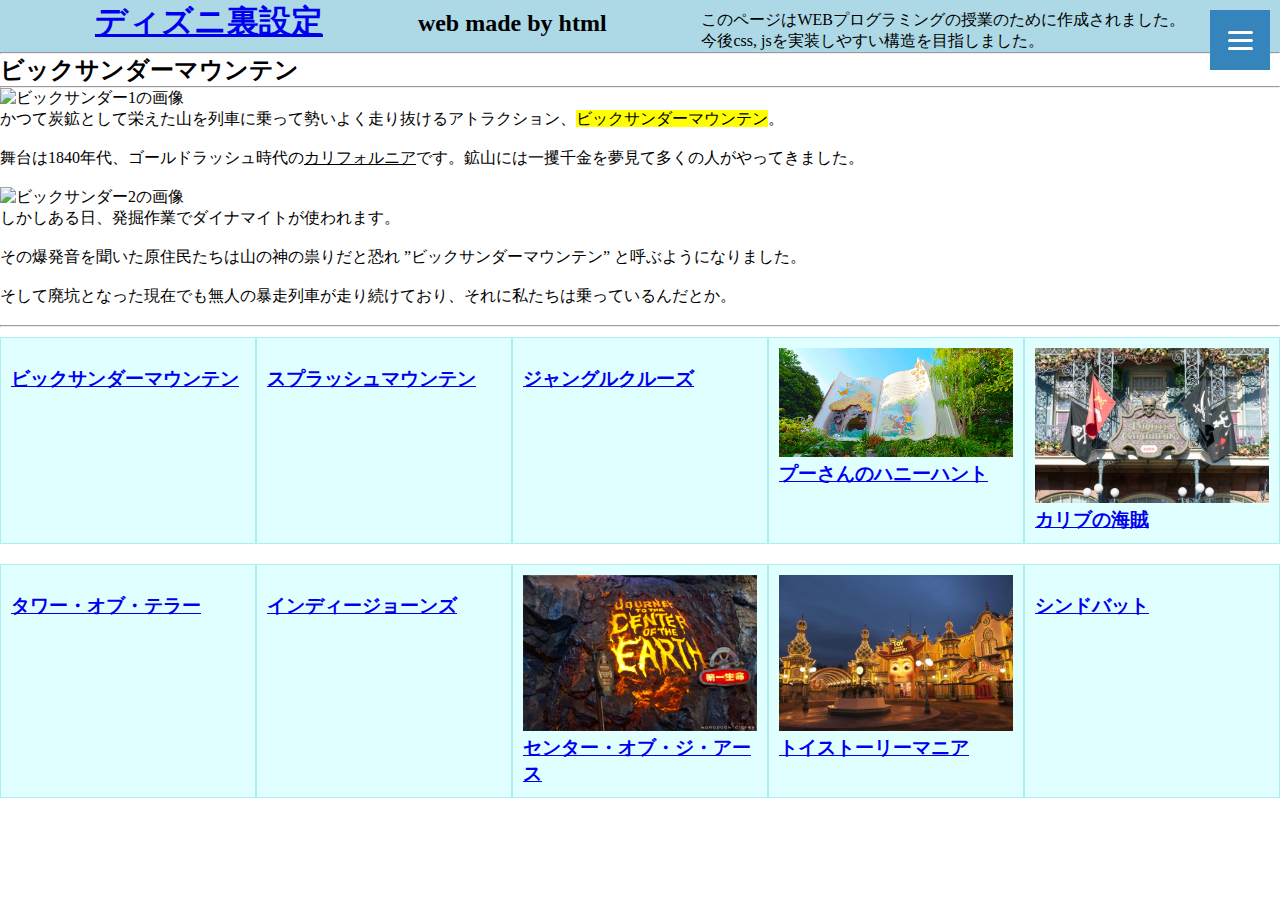
==== html/btm.html @ 26257cbd "Add files via upload" ====
<!DOCTYPE html>
<html lang="ja">
<head>
    <meta charset="UTF-8">
    <meta http-equiv="X-UA-Compatible" content="IE=edge">
    <meta name="viewport" content="width=device-width, initial-scale=1.0">
    <link rel="stylesheet" href="https://rikubon50.github.io/disneydaisuki/css/reset.css">
    <link rel="stylesheet" href="../css/main.css">
    <link rel="stylesheet" href="../css/humbmenu.css">
    <title>ディズニー裏設定</title>
</head>
<body>
    <header>
        <div class="top-wrapper">
            <div class="top-title">
                <a href="../index.html">
                    <h1>ディズニ裏設定</h1>
                </a>
            </div>
            <div class="top-subtitle">
                <h2>web made by html</h2>
            </div>
            <div class="top-caption">
                <p>このページはWEBプログラミングの授業のために作成されました。<br>
                   今後css, jsを実装しやすい構造を目指しました。
                </p>
            </div>
        </div>
        <div class="hamburger-menu">
            <input type="checkbox" id="menu-btn-check">
            <label for="menu-btn-check" class="menu-btn"><span></span></label>
            <!--ここからメニュー-->
            <div class="menu-content">
                <ul>
                    <li>
                        <a href="#基本情報">基本情報</a>
                    </li>
                    <li>
                        <a href="#今後の展望">今後の展望</a>
                    </li>
                    <li>
                        <a href="#コンタクト">conntact</a>
                    </li>
                    <li>
                        <a href="../index.html">トップページに戻る</a>
                    </li>
                </ul>
            </div>
            <!--ここまでメニュー-->
        </div>
    </header>
    <main>
        <hr>
        <h2 id="ビックサンダーマウンテン">ビックサンダーマウンテン</h2>
        <hr>
        <div class="BTM-content">
            <img src="https://rikubon50.github.io/disneydaisuki/images/ビックサンダー1.jpg" alt="ビックサンダー1の画像">
            <p>かつて炭鉱として栄えた山を列車に乗って勢いよく走り抜けるアトラクション、<mark>ビックサンダーマウンテン</mark>。<br>
                <br>
                舞台は1840年代、ゴールドラッシュ時代の<u>カリフォルニア</u>です。鉱山には一攫千金を夢見て多くの人がやってきました。</p><br>
            <img src="https://rikubon50.github.io/disneydaisuki/images/ビックサンダー2.jpg" alt="ビックサンダー2の画像">
            <p>しかしある日、発掘作業でダイナマイトが使われます。<br>
                <br>
                その爆発音を聞いた原住民たちは山の神の祟りだと恐れ ”ビックサンダーマウンテン” と呼ぶようになりました。<br>
                <br>
                そして廃坑となった現在でも無人の暴走列車が走り続けており、それに私たちは乗っているんだとか。</p><br>
        </div>
        <hr>
                    <footer>
                        <div class="container">
                            <a class="item" href="../html/btm.html">
                                <img src="../images/ビックサンダー1.jpg" alt="">
                                <h3>ビックサンダーマウンテン</h3>
                            </a>
                            <a class="item" href="../html/spm.html">
                                <img src="../images/スプラッシュ1.jpg" alt="">
                                <h3>スプラッシュマウンテン</h3>
                            </a>
                            <a class="item" href="../html/jgc.html">
                                <img src="../images/ジャングルクルーズ1.jpg" alt="">
                                <h3>ジャングルクルーズ</h3>
                            </a>
                            <a class="item" href="../html/pooh.html">
                                <img src="../images/ハニーハント1.jpg" alt="">
                                <h3>プーさんのハニーハント</h3>
                            </a>
                            <a class="item" href="../html/pirates.html">
                                <img src="../images/カリブ1.jpg" alt="">
                                <h3>カリブの海賊</h3>
                            </a>
                            <a class="item" href="../html/tot.html">
                                <img src="../images/タワー・オブ・テラー1.jpg" alt="">
                                <h3>タワー・オブ・テラー</h3>
                            </a>
                            <a class="item" href="../html/ind.html">
                                <img src="../images/インディー1.jpg" alt="">
                                <h3>インディージョーンズ</h3>
                            </a>
                            <a class="item" href="../html/center.html">
                                <img src="../images/センター.jpg" alt="">
                                <h3>センター・オブ・ジ・アース</h3>
                            </a>
                            <a class="item" href="../html/toystory.html">
                                <img src="../images/トイマニ1.jpg" alt="">
                                <h3>トイストーリーマニア</h3>
                            </a>
                            <a class="item" href="../html/snd.html">
                                <img src="../images/シンドバッド2.jpg" alt="">
                                <h3>シンドバット</h3>
                            </a>
                        </div>
                    </footer>
</body>
</html>
---- css/main.css ----
.top-wrapper{
    display: flex;
    justify-content: space-evenly;
    background-color: lightblue;
}

.top-subtitle, .top-caption{
    margin-top: 10px;
}

.link-wrapper{
    display: flex;
    justify-content: space-evenly;
}
li{
    list-style:none;
}

img {
    max-width: 100%;  /* 横幅に合わせて自動縮小するが、拡大はしない */
 }

 .main-wrapper{
    padding-left: 2%;
    padding-right: 2%;
 }
 
#基本情報{
    text-align:center;
 }

 .A{
    display: flex;
    justify-content: center;
 }

 .menu{
    margin: 20px 30px;
 }

 .menu li a{
	background-color: #E0FFFF;
	border: 1px solid #E0FFFF;
}

.menu li a {
	display: flex;
	justify-content: center;
	align-items: center;
	position: relative;
	width: 300px;
	height: 60px;
	color: #333;
	font-size: 18px;
	font-weight: 700;
	text-decoration: none;
	transition: 0.3s;
	box-shadow: 10px 10px;
}

.menu li a:hover {
	color: black;
}

.nemu li a::after {
	content: '';
	position: absolute;
	top: 50%;
	right: 20px;
	transform: rotate(45deg) translateY(-50%);
	width: 6px;
	height: 6px;
	border-width: 2px 2px 0 0;
	border-style: solid;
	border-color: #333;
}

.menu li a:hover {
	background-color: #AFEEEE;
	border: 1px solid #333;
}

.menu li a:hover::after {
	border-color: #f2f2f2 #f2f2f2 transparent transparent;
}

.B{
	background-image: url(../images/\ ディズニーロゴ.png);
	background-repeat: no-repeat;
	background-size: contain;
	background-color:rgba(255,255,255,0.5);
	background-blend-mode:lighten;
	background-position: center;
}

.container{
	display: flex;
  	flex-wrap: wrap;
  	justify-content: space-around;
}

.item {
	background-color: #E0FFFF;
	padding: 10px 10px;
	border: solid #AFEEEE;
	border-width: 1px;
	height: auto;
	width: 20%;
	margin: 10px 0px;
  }

.item h3{
	margin-top:auto;
}

.item:hover{
	background-color: #AFEEEE;
}

table{
	width: 100%;
	border-collapse:separate;
	border-spacing: 0;
  }
  
  table th:first-child{
	border-radius: 5px 0 0 0;
  }
  
  table th:last-child{
	border-radius: 0 5px 0 0;
	border-right: 1px solid #ffdd11;
  }
  
  table th{
	text-align: center;
	color:black;
	background: linear-gradient(#ffff00,#ffdd11);
	border-left: 1px solid black;
	border-top: 1px solid black;
	border-bottom: 1px solid black;
	box-shadow: 0px 1px 1px rgba(255,255,255,0.3) inset;
	width: 25%;
	padding: 10px 0;
  }
  
  table td{
	text-align: center;
	border-left: 1px solid #a8b7c5;
	border-bottom: 1px solid #a8b7c5;
	border-top:none;
	box-shadow: 0px -3px 5px 1px #eee inset;
	width: 25%;
	padding: 10px 0;
  }
  
  table td:last-child{
	border-right: 1px solid #a8b7c5;
  }
  
  table tr:last-child td:first-child {
	border-radius: 0 0 0 5px;
  }
  
  table tr:last-child td:last-child {
	border-radius: 0 0 5px 0;
  }
---- css/humbmenu.css ----
.menu-btn {
    position: fixed;
    top: 10px;
    right: 10px;
    display: flex;
    height: 60px;
    width: 60px;
    justify-content: center;
    align-items: center;
    z-index: 90;
    background-color: #3584bb;
}
.menu-btn span,
.menu-btn span:before,
.menu-btn span:after {
    content: '';
    display: block;
    height: 3px;
    width: 25px;
    border-radius: 3px;
    background-color: #ffffff;
    position: absolute;
}
.menu-btn span:before {
    bottom: 8px;
}
.menu-btn span:after {
    top: 8px;
}
#menu-btn-check:checked ~ .menu-btn span {
    background-color: rgba(255, 255, 255, 0);/*メニューオープン時は真ん中の線を透明にする*/
}
#menu-btn-check:checked ~ .menu-btn span::before {
    bottom: 0;
    transform: rotate(45deg);
}
#menu-btn-check:checked ~ .menu-btn span::after {
    top: 0;
    transform: rotate(-45deg);
}
#menu-btn-check {
    display: none;
}
.menu-content {
    width: 100%;
    height: 100%;
    position: fixed;
    top: 0;
    left: 0;
    z-index: 10;
    background-color: #3584bb;
}
.menu-content ul {
    padding: 70px 10px 0;
}
.menu-content ul li {
    border-bottom: solid 1px #ffffff;
    list-style: none;
}
.menu-content ul li a {
    display: block;
    width: 100%;
    font-size: 15px;
    box-sizing: border-box;
    color:#ffffff;
    text-decoration: none;
    padding: 9px 15px 10px 0;
    position: relative;
}
.menu-content ul li a:hover{
    opacity: 0.5;
}
.menu-content ul li a::before {
    content: "";
    width: 7px;
    height: 7px;
    border-top: solid 2px #ffffff;
    border-right: solid 2px #ffffff;
    transform: rotate(45deg);
    position: absolute;
    right: 11px;
    top: 16px;
}
.menu-content {
    width: 100%;
    height: 100%;
    top: 0;
    left: 100%;/*leftの値を変更してメニューを画面外へ*/
    z-index: 10;
    background-color: #3584bb;
    transition: all 0.5s;/*アニメーション設定*/
}
#menu-btn-check:checked ~ .menu-content{
    left: 70%;  /* チェックされたら画面内へ */
  }
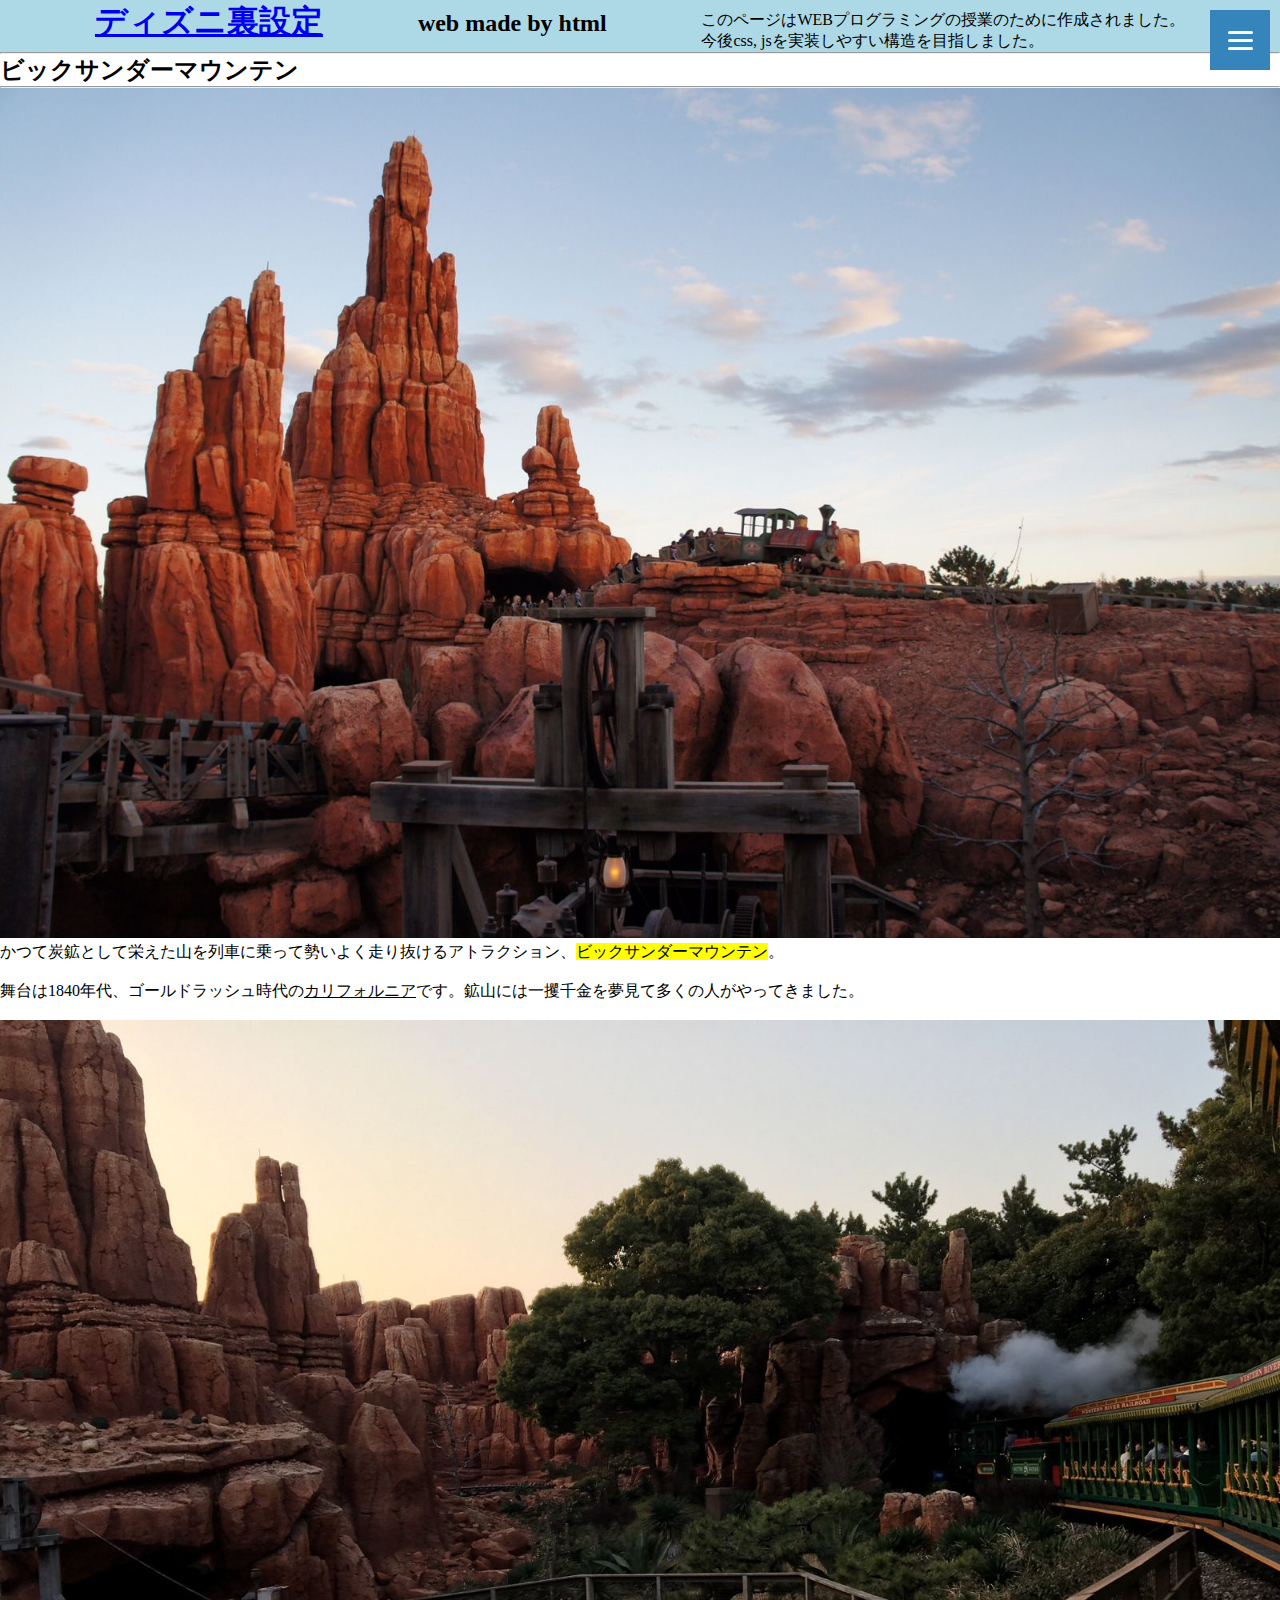
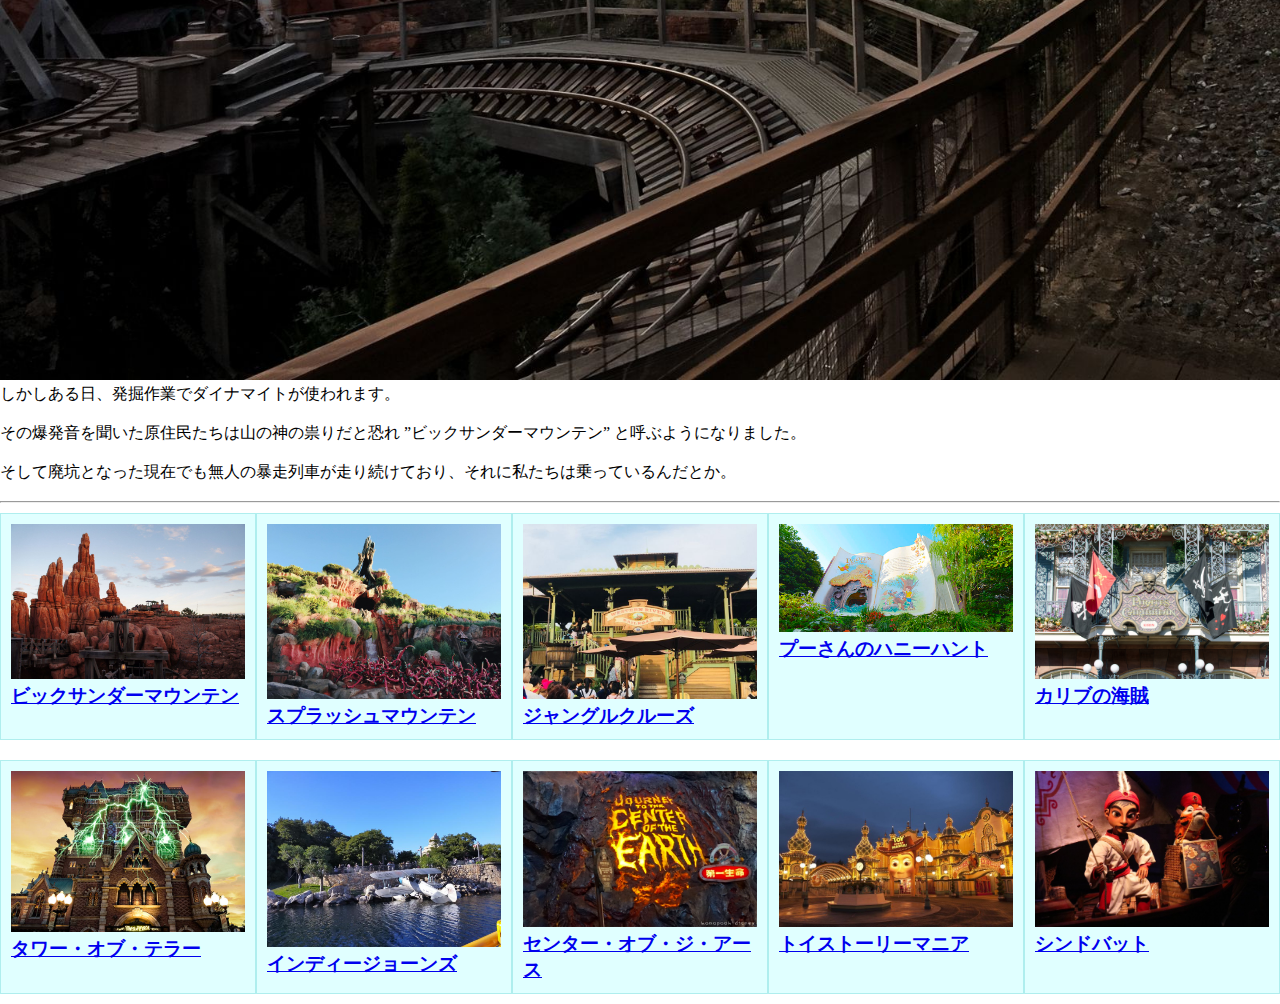
==== commit 562989dc: "Add files via upload" ====
--- a/html/btm.html
+++ b/html/btm.html
@@ -54,11 +54,11 @@
         <h2 id="ビックサンダーマウンテン">ビックサンダーマウンテン</h2>
         <hr>
         <div class="BTM-content">
-            <img src="https://rikubon50.github.io/disneydaisuki/images/ビックサンダー1.jpg" alt="ビックサンダー1の画像">
+            <img src="https://rikubon50.github.io/disneydaisuki/images/btm1.jpg" alt="ビックサンダー1の画像">
             <p>かつて炭鉱として栄えた山を列車に乗って勢いよく走り抜けるアトラクション、<mark>ビックサンダーマウンテン</mark>。<br>
                 <br>
                 舞台は1840年代、ゴールドラッシュ時代の<u>カリフォルニア</u>です。鉱山には一攫千金を夢見て多くの人がやってきました。</p><br>
-            <img src="https://rikubon50.github.io/disneydaisuki/images/ビックサンダー2.jpg" alt="ビックサンダー2の画像">
+            <img src="https://rikubon50.github.io/disneydaisuki/images/btm2.jpg" alt="ビックサンダー2の画像">
             <p>しかしある日、発掘作業でダイナマイトが使われます。<br>
                 <br>
                 その爆発音を聞いた原住民たちは山の神の祟りだと恐れ ”ビックサンダーマウンテン” と呼ぶようになりました。<br>
@@ -66,49 +66,49 @@
                 そして廃坑となった現在でも無人の暴走列車が走り続けており、それに私たちは乗っているんだとか。</p><br>
         </div>
         <hr>
-                    <footer>
-                        <div class="container">
-                            <a class="item" href="../html/btm.html">
-                                <img src="../images/ビックサンダー1.jpg" alt="">
-                                <h3>ビックサンダーマウンテン</h3>
-                            </a>
-                            <a class="item" href="../html/spm.html">
-                                <img src="../images/スプラッシュ1.jpg" alt="">
-                                <h3>スプラッシュマウンテン</h3>
-                            </a>
-                            <a class="item" href="../html/jgc.html">
-                                <img src="../images/ジャングルクルーズ1.jpg" alt="">
-                                <h3>ジャングルクルーズ</h3>
-                            </a>
-                            <a class="item" href="../html/pooh.html">
-                                <img src="../images/ハニーハント1.jpg" alt="">
-                                <h3>プーさんのハニーハント</h3>
-                            </a>
-                            <a class="item" href="../html/pirates.html">
-                                <img src="../images/カリブ1.jpg" alt="">
-                                <h3>カリブの海賊</h3>
-                            </a>
-                            <a class="item" href="../html/tot.html">
-                                <img src="../images/タワー・オブ・テラー1.jpg" alt="">
-                                <h3>タワー・オブ・テラー</h3>
-                            </a>
-                            <a class="item" href="../html/ind.html">
-                                <img src="../images/インディー1.jpg" alt="">
-                                <h3>インディージョーンズ</h3>
-                            </a>
-                            <a class="item" href="../html/center.html">
-                                <img src="../images/センター.jpg" alt="">
-                                <h3>センター・オブ・ジ・アース</h3>
-                            </a>
-                            <a class="item" href="../html/toystory.html">
-                                <img src="../images/トイマニ1.jpg" alt="">
-                                <h3>トイストーリーマニア</h3>
-                            </a>
-                            <a class="item" href="../html/snd.html">
-                                <img src="../images/シンドバッド2.jpg" alt="">
-                                <h3>シンドバット</h3>
-                            </a>
-                        </div>
-                    </footer>
+        <footer>
+            <div class="container">
+                <a class="item" href="https://rikubon50.github.io/disneydaisuki/html/btm.html">
+                    <img src="https://rikubon50.github.io/disneydaisuki/images/btm1.jpg" alt="">
+                    <h3>ビックサンダーマウンテン</h3>
+                </a>
+                <a class="item" href="https://rikubon50.github.io/disneydaisuki/html/spm.html">
+                    <img src="https://rikubon50.github.io/disneydaisuki/images/spr1.jpg" alt="">
+                    <h3>スプラッシュマウンテン</h3>
+                </a>
+                <a class="item" href="https://rikubon50.github.io/disneydaisuki/html/jgc.html">
+                    <img src="https://rikubon50.github.io/disneydaisuki/images/jgc1.jpg" alt="">
+                    <h3>ジャングルクルーズ</h3>
+                </a>
+                <a class="item" href="https://rikubon50.github.io/disneydaisuki/html/pooh.html">
+                    <img src="https://rikubon50.github.io/disneydaisuki/images/pooh1.jpg" alt="">
+                    <h3>プーさんのハニーハント</h3>
+                </a>
+                <a class="item" href="https://rikubon50.github.io/disneydaisuki/html/pirates.html">
+                    <img src="https://rikubon50.github.io/disneydaisuki/images/pirates1.jpg" alt="">
+                    <h3>カリブの海賊</h3>
+                </a>
+                <a class="item" href="https://rikubon50.github.io/disneydaisuki/html/tot.html">
+                    <img src="https://rikubon50.github.io/disneydaisuki/images/tot1.jpg" alt="">
+                    <h3>タワー・オブ・テラー</h3>
+                </a>
+                <a class="item" href="https://rikubon50.github.io/disneydaisuki/html/ind.html">
+                    <img src="https://rikubon50.github.io/disneydaisuki/images/ind1.jpg" alt="">
+                    <h3>インディージョーンズ</h3>
+                </a>
+                <a class="item" href="https://rikubon50.github.io/disneydaisuki/html/center.html">
+                    <img src="https://rikubon50.github.io/disneydaisuki/images/cnt.jpg" alt="">
+                    <h3>センター・オブ・ジ・アース</h3>
+                </a>
+                <a class="item" href="https://rikubon50.github.io/disneydaisuki/html/toystory.html">
+                    <img src="https://rikubon50.github.io/disneydaisuki/images/toy1.jpg" alt="">
+                    <h3>トイストーリーマニア</h3>
+                </a>
+                <a class="item" href="https://rikubon50.github.io/disneydaisuki/html/snd.html">
+                    <img src="https://rikubon50.github.io/disneydaisuki/images/snd2.jpg" alt="">
+                    <h3>シンドバット</h3>
+                </a>
+            </div>
+        </footer>
 </body>
 </html>